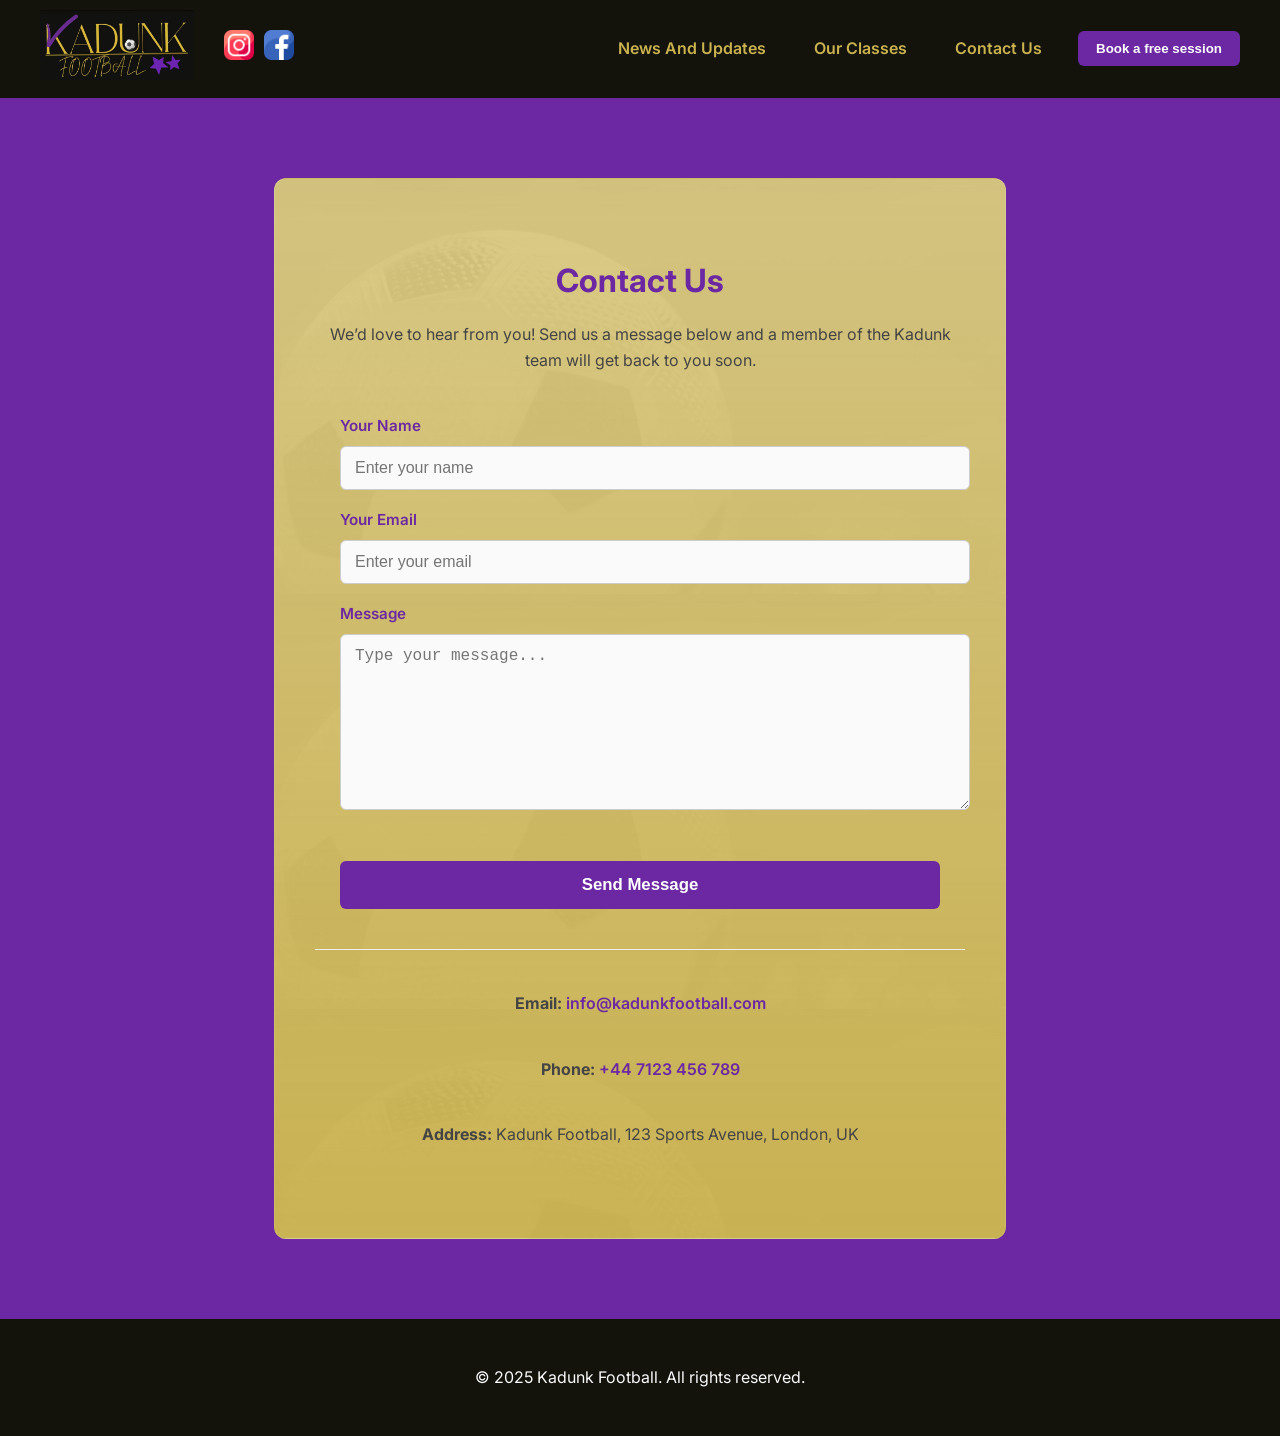
==== docs/contact-us.html @ 5d15d86a "inital commit" ====
<!DOCTYPE html>
<html lang="en">
<head>
  <meta charset="UTF-8" />
  <meta name="viewport" content="width=device-width, initial-scale=1.0"/>
  <title>Contact Us | Kadunk Football</title>
  <link rel="stylesheet" href="styles.css" />
  <style>
    /* --- SIMPLE, MODERN CONTACT PAGE --- */
    body {
      background-color: #6b28a2;
      color: white;
    }

    .contact {
      padding: 80px 20px;
      display: flex;
      justify-content: center;
      align-items: center;
      min-height: 80vh;
	        background-color: #6b28a2;
    }

.contact-card {
background: linear-gradient(rgba(194, 167, 55, 0.6), rgba(194, 167, 55, 0.85)),url(images/bg-ready-to-get-started.png); ;



  border-radius: 12px;
  max-width: 650px;
  width: 100%;
  padding: 50px 40px;
  text-align: center;
  color: white;
  border: 1px solid rgba(255, 255, 255, 0.1);
}


    .contact-card h2 {
      font-size: 2rem;
      margin-bottom: 15px;
      color: #6b28a2;
      font-weight: 700;
    }

    .contact-card p {
      font-size: 1rem;
      color: #444;
      margin-bottom: 40px;
      line-height: 1.6;
    }

    /* --- Form --- */
    .contact-form {
      display: flex;
      flex-direction: column;
      gap: 18px;
      text-align: left;
    }

    .contact-form label {
      font-weight: 600;
      font-size: 0.95rem;
      color: #6b28a2;
    }

    .contact-form input,
    .contact-form textarea {
      width: 100%;
      padding: 12px 14px;
      border: 1px solid #ccc;
      border-radius: 6px;
      background-color: #fafafa;
      color: #333;
      font-size: 1rem;
      transition: border-color 0.3s ease, background-color 0.3s ease;
    }

    .contact-form input:focus,
    .contact-form textarea:focus {
      border-color: #cab24f;
      background-color: #fff;
      outline: none;
    }

    .contact-form textarea {
      resize: vertical;
      min-height: 120px;
    }

    .contact-form button {
      margin-top: 25px;
      background-color: #6b28a2;
      color: #fff;
      font-weight: 600;
      border: none;
      border-radius: 6px;
      padding: 14px 0;
      font-size: 1.05rem;
      cursor: pointer;
      transition: background-color 0.3s ease, transform 0.2s ease;
    }

    .contact-form button:hover {
      background-color: #cab24f;
      color: #13130c;
      transform: translateY(-1px);
    }

    .contact-info {
      margin-top: 40px;
      border-top: 1px solid #eee;
      padding-top: 25px;
      font-size: 0.95rem;
      color: #555;
      line-height: 1.8;
    }

    .contact-info a {
      color: #6b28a2;
      text-decoration: none;
      font-weight: 600;
      transition: color 0.3s ease;
    }

    .contact-info a:hover {
      color: #cab24f;
    }

    @media (max-width: 768px) {
      .contact-card {
        padding: 40px 25px;
      }
    }
  </style>
</head>

<body>
  <!-- HEADER (same as before) -->
  <header class="header">
    <nav class="navi">
      <div class="menu-top">
		<div class="menu-left">
		  <a href="./index.html">
			<img src="images/logo.jpg" loading="lazy" class="logo" alt="Kadunk Football Logo">
		  </a>
		</div>
        <div class="menu-center">
          <img src="images/instagram.png" width="30" height="30" loading="lazy" class="logo" alt="Instagram">
			<a href="https://www.facebook.com/groups/14686525466/posts/10170790569075467/" target="_blank" rel="noopener noreferrer">
			  <img src="images/facebook.png" width="30" height="30" loading="lazy" class="logo" alt="Facebook - We Make Footballers">
			</a>

        </div>
        <ul class="menu">
		  <li class="menu-link"><a href="./news.html">News And Updates</a></li>
          <li class="menu-link"><a href="./our-classes.html">Our Classes</a></li>
          <li class="menu-link"><a href="./contact-us.html" class="active">Contact Us</a></li>
          <li><button class="btn-book-free-session">Book a free session</button></li>
        </ul>
      </div>
    </nav>
  </header>

  <!-- CONTACT SECTION -->
  <section class="contact">
    <div class="contact-card">
      <h2>Contact Us</h2>
      <p>We’d love to hear from you! Send us a message below and a member of the Kadunk team will get back to you soon.</p>

      <form class="contact-form" action="mailto:info@kadunkfootball.com" method="post" enctype="text/plain">
        <div>
          <label for="name">Your Name</label>
          <input type="text" id="name" name="name" placeholder="Enter your name" required>
        </div>

        <div>
          <label for="email">Your Email</label>
          <input type="email" id="email" name="email" placeholder="Enter your email" required>
        </div>

        <div>
          <label for="message">Message</label>
          <textarea id="message" name="message" placeholder="Type your message..." required></textarea>
        </div>

        <button type="submit">Send Message</button>
      </form>

      <div class="contact-info">
        <p><strong>Email:</strong> <a href="mailto:info@kadunkfootball.com">info@kadunkfootball.com</a></p>
        <p><strong>Phone:</strong> <a href="tel:+447123456789">+44 7123 456 789</a></p>
        <p><strong>Address:</strong> Kadunk Football, 123 Sports Avenue, London, UK</p>
      </div>
    </div>
  </section>

  <!-- FOOTER -->
  <footer class="footer">
    <div class="container">
      <p>&copy; 2025 Kadunk Football. All rights reserved.</p>
    </div>
  </footer>
</body>
</html>
---- docs/styles.css ----
/* Import a clean Google Font */
@import url('https://fonts.googleapis.com/css2?family=Inter:wght@400;600&display=swap');

body {
  margin: 0;
  font-family: 'Inter', sans-serif;
background-color: #13130c;
  color: #1f2937;
  line-height: 1.6;
}

/* Container for sections */
.container {
  max-width: 1200px;
  margin: 0 auto;
  padding: 0 20px;
}

/* Header Styling */
.header {
  background-color: #13130c;
  box-shadow: 0 2px 4px rgba(0, 0, 0, 0.05);
  padding: 10px 40px;
}

.menu-top {
  display: flex;
  justify-content: space-between;
  align-items: center;
}

.menu-left img.logo {
  height: 70px;
}

.menu {
  list-style: none;
  display: flex;
  gap: 24px;
  margin: 0;
  padding: 0;
  margin-left: auto;
  align-items: center;
}

.menu-center{
    display: grid;
    grid-template-columns: 1fr 1fr 1fr;
    text-align: center;
    gap: 10px;
    margin-left: 30px;
}

.menu-link a {
  text-decoration: none;
  color: #cab24f;
  font-weight: 600;
  padding: 8px 12px;
  transition: color 0.3s;
}

.menu-link a:hover {
  color: #6b28a2;
}






.btn-book-free-session {
  padding: 10px 18px;
  background-color: #6b28a2;
  color: white;
  font-weight: 600;
  border: none;
  border-radius: 6px;
  cursor: pointer;
  transition: background-color 0.3s;
}

.btn-book-free-session:hover {
  background-color: #cab24f;
}
.btn-book-free-session2 {
    background-color: #13130c;
    color: white;
    font-weight: 600;
    font-size: large;
    border: none;
    border-radius: 6px;
    padding: 20px 40px;
    cursor: pointer;
    transition: background-color 0.3s;
}

.btn-book-free-session2:hover {
  background-color: #cab24f;
}




/* Glide Slideshow */
.glide {
  margin: 0;
  
}

.glide__slide img {
  width: 100%;
  display: flex;
  border-radius: 8px;
    background-color: #ddb81c70;

}

/* Intro Section */
.intro {
  padding: 60px 40px;
  text-align: center;
  background-color: #ddb81c70;
}

.intro h1 {
  font-size: 2.5rem;
  margin-bottom: 20px;
  color: #1f2937;
}

.intro p {
  font-size: 1.125rem;
}

/* Programs Section */
.programs {
  padding: 60px 40px;
background: linear-gradient(rgba(194, 167, 55, 0.6), rgba(194, 167, 55, 0.85)),url(images/bg-ready-to-get-started.png);  background-repeat: no-repeat;
  background-size: cover;
  text-align: center;
}

.programs h2 {
  font-size: 2rem;
  margin-bottom: 40px;
  color: #1f2937;
}

.program-list {
  display: flex;
  flex-wrap: wrap;
  gap: 20px;
  justify-content: center;
}

.program {
  flex: 1 1 300px;
  padding: 20px;
  background-color: transparent;
  transition: transform 0.3s;
}

.program:hover {
  transform: translateY(-5px);
}

.program h3 {
  font-size: 1.5rem;
  margin-bottom: 15px;
  color: #374151;
}

.program p {
  font-size: 1rem;
  color: #1f2937;
}

/* Testimonials Section */
.testimonials {
  padding: 60px 40px;
  background-color: #ffffff;
  text-align: center;
}

.testimonials h2 {
  font-size: 2rem;
  margin-bottom: 40px;
  color: #1f2937;
}

.testimonial-list {
  display: flex;
  flex-direction: column;
  gap: 20px;
  align-items: center;
}

.testimonial {
  max-width: 800px;
  background-color: #ffffff;
  padding: 20px;
  border-radius: 8px;
  box-shadow: 0 2px 4px rgba(0,0,0,0.05);
}

/* Call to Action Section */
.cta {
  padding: 60px 40px;
  background-color: #6b28a2;
  text-align: center;
  color: #ffffff;
}

.cta h2 {
  font-size: 2.5rem;
  margin-bottom: 20px;
}

.cta p {
  font-size: 1.125rem;
  margin-bottom: 30px;
}

/* FAQ Section */
.faq {
  padding: 60px 40px;
  background-color: #6b28a2;
  text-align: center;
  color:white;
}

.faq h2 {
  font-size: 2rem;
  margin-bottom: 40px;
}

.faq-list {
  display: flex;
  flex-direction: column;
  gap: 20px;
  max-width: 800px;
  margin: 0 auto;
  text-align: left;
}

.faq-item h4 {
  font-size: 1.25rem;
  margin-bottom: 10px;
}

.faq-item p {
  font-size: 1rem;
}

/* Contact Section */
.contact {
  padding: 60px 40px;
  background-color: #f9fafb;
  text-align: center;
}

.contact h2 {
  font-size: 2rem;
  margin-bottom: 20px;
  color: #1f2937;
}

.contact p {
  font-size: 1rem;
  margin-bottom: 30px;
}

.contact-form {
  max-width: 600px;
  margin: 0 auto;
  text-align: left;
}

.contact-form .form-group {
  margin-bottom: 20px;
}

.contact-form label {
  display: block;
  margin-bottom: 8px;
  font-weight: 600;
}

.contact-form input,
.contact-form textarea {
  width: 100%;
  padding: 10px;
  border: 1px solid #d1d5db;
  border-radius: 4px;
  font-size: 1rem;
}

.contact-form textarea {
  resize: vertical;
  height: 150px;
}

/* Footer Styling */
.footer {
  background-color: #13130c;
  color: #f9fafb;
  text-align: center;
  padding: 30px 40px;
}

/* Responsive Styles */
@media (max-width: 768px) {
  .menu-top {
    flex-direction: column;
    padding: 10px 20px;
  }
  
  .menu {
    flex-direction: column;
    gap: 10px;
    margin-top: 10px;
  }
  
  .intro, .programs, .testimonials, .cta, .faq, .contact {
    padding: 40px 20px;
  }
  
  .intro h1 {
    font-size: 2rem;
  }
  
  .cta h2 {
    font-size: 2rem;
  }
}
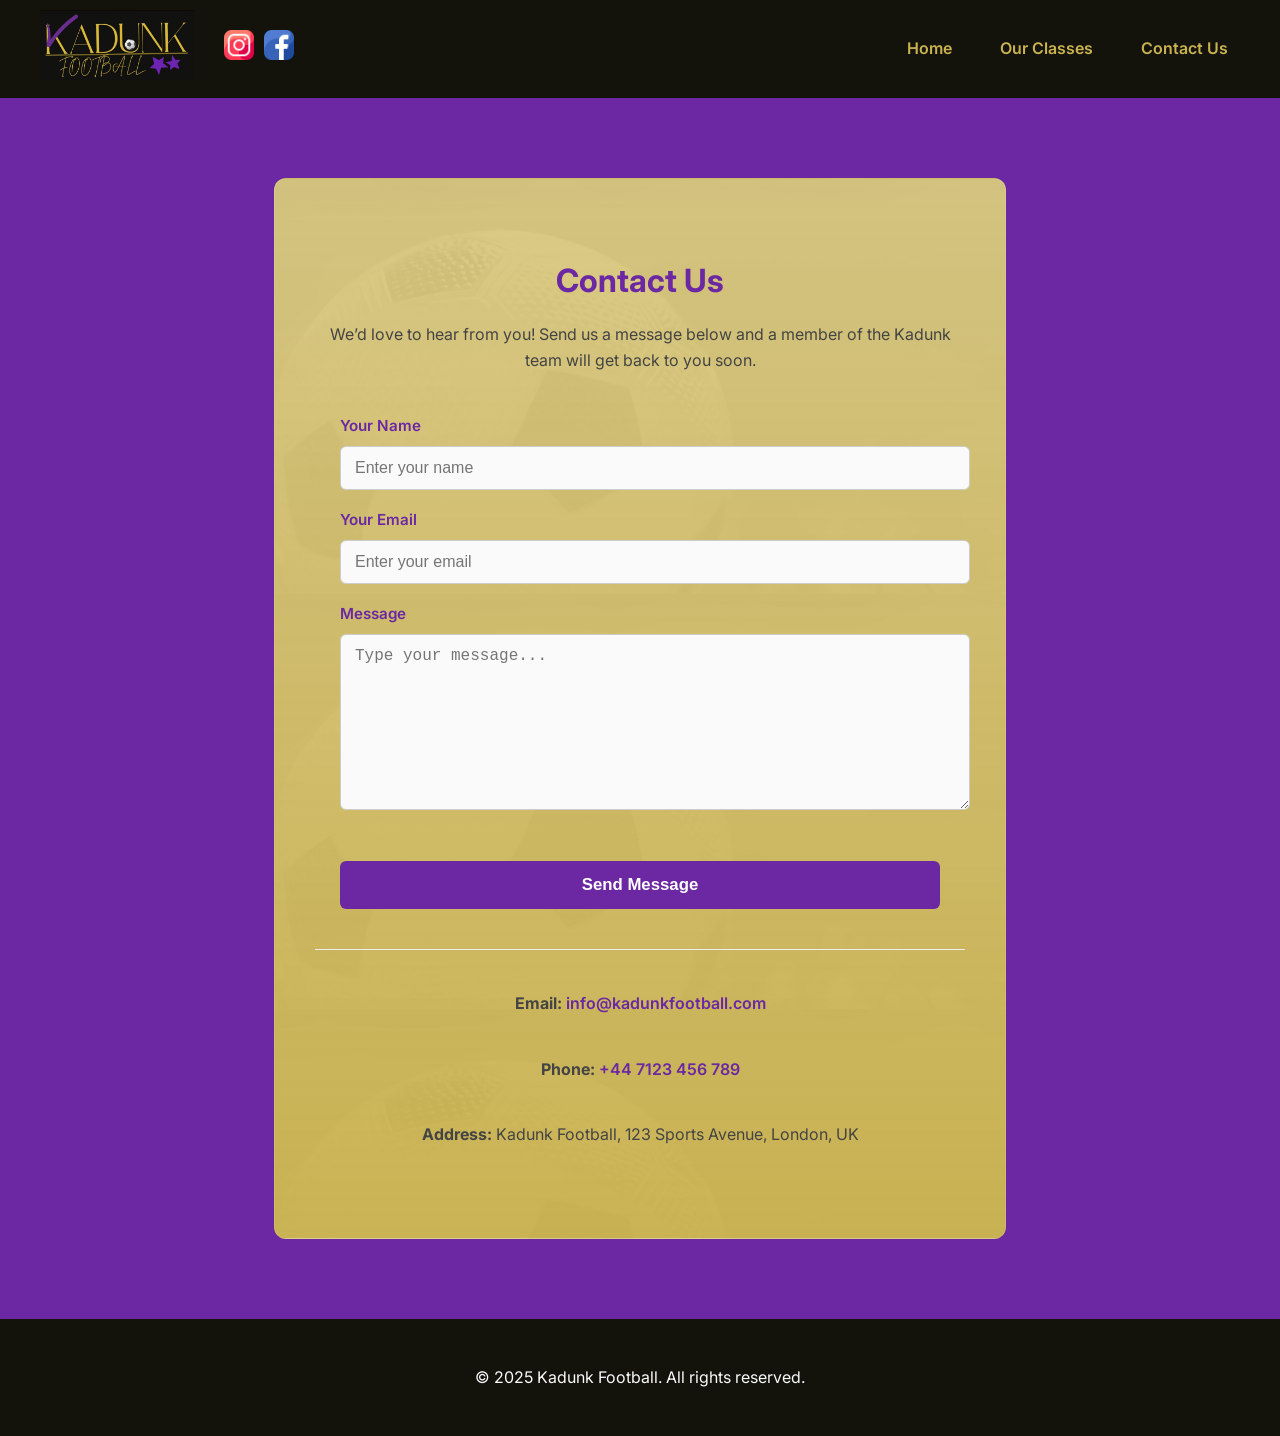
==== commit bb96bca5: "Updated all pages" ====
--- a/docs/contact-us.html
+++ b/docs/contact-us.html
@@ -5,6 +5,7 @@
   <meta name="viewport" content="width=device-width, initial-scale=1.0"/>
   <title>Contact Us | Kadunk Football</title>
   <link rel="stylesheet" href="styles.css" />
+
   <style>
     /* --- SIMPLE, MODERN CONTACT PAGE --- */
     body {
@@ -18,23 +19,21 @@
       justify-content: center;
       align-items: center;
       min-height: 80vh;
-	        background-color: #6b28a2;
-    }
-
-.contact-card {
-background: linear-gradient(rgba(194, 167, 55, 0.6), rgba(194, 167, 55, 0.85)),url(images/bg-ready-to-get-started.png); ;
-
-
-
-  border-radius: 12px;
-  max-width: 650px;
-  width: 100%;
-  padding: 50px 40px;
-  text-align: center;
-  color: white;
-  border: 1px solid rgba(255, 255, 255, 0.1);
-}
-
+      background-color: #6b28a2;
+    }
+
+    .contact-card {
+      background: linear-gradient(rgba(194, 167, 55, 0.6), rgba(194, 167, 55, 0.85)),
+      url(images/bg-ready-to-get-started.png);
+
+      border-radius: 12px;
+      max-width: 650px;
+      width: 100%;
+      padding: 50px 40px;
+      text-align: center;
+      color: white;
+      border: 1px solid rgba(255, 255, 255, 0.1);
+    }
 
     .contact-card h2 {
       font-size: 2rem;
@@ -50,7 +49,6 @@
       line-height: 1.6;
     }
 
-    /* --- Form --- */
     .contact-form {
       display: flex;
       flex-direction: column;
@@ -136,7 +134,8 @@
 </head>
 
 <body>
-  <!-- HEADER (same as before) -->
+
+  <!-- HEADER -->
   <header class="header">
     <nav class="navi">
       <div class="menu-top">
@@ -145,18 +144,21 @@
 			<img src="images/logo.jpg" loading="lazy" class="logo" alt="Kadunk Football Logo">
 		  </a>
 		</div>
+
         <div class="menu-center">
-          <img src="images/instagram.png" width="30" height="30" loading="lazy" class="logo" alt="Instagram">
-			<a href="https://www.facebook.com/groups/14686525466/posts/10170790569075467/" target="_blank" rel="noopener noreferrer">
-			  <img src="images/facebook.png" width="30" height="30" loading="lazy" class="logo" alt="Facebook - We Make Footballers">
-			</a>
-
-        </div>
+          <a href="https://www.instagram.com/kadunk_football" target="_blank">
+		          <img src="images/instagram.png" width="30" height="30" loading="lazy" class="logo"  alt="Instagram Link Image">
+          </a>
+				<a href="https://www.facebook.com/groups/973974474713424/" target="_blank">
+				  <img src="images/facebook.png" width="30" height="30" loading="lazy" class="logo" alt="Facebook Link Image">
+				</a>
+
+
+		</div>
         <ul class="menu">
-		  <li class="menu-link"><a href="./news.html">News And Updates</a></li>
+          <li class="menu-link"><a href="./index.html">Home</a></li>
           <li class="menu-link"><a href="./our-classes.html">Our Classes</a></li>
-          <li class="menu-link"><a href="./contact-us.html" class="active">Contact Us</a></li>
-          <li><button class="btn-book-free-session">Book a free session</button></li>
+          <li class="menu-link"><a href="./contact-us.html">Contact Us</a></li>
         </ul>
       </div>
     </nav>
@@ -168,20 +170,22 @@
       <h2>Contact Us</h2>
       <p>We’d love to hear from you! Send us a message below and a member of the Kadunk team will get back to you soon.</p>
 
-      <form class="contact-form" action="mailto:info@kadunkfootball.com" method="post" enctype="text/plain">
+      <!-- FIXED FORM -->
+      <form class="contact-form" onsubmit="sendEmail(event)">
+
         <div>
           <label for="name">Your Name</label>
-          <input type="text" id="name" name="name" placeholder="Enter your name" required>
+          <input type="text" id="name" placeholder="Enter your name" required>
         </div>
 
         <div>
           <label for="email">Your Email</label>
-          <input type="email" id="email" name="email" placeholder="Enter your email" required>
+          <input type="email" id="email" placeholder="Enter your email" required>
         </div>
 
         <div>
           <label for="message">Message</label>
-          <textarea id="message" name="message" placeholder="Type your message..." required></textarea>
+          <textarea id="message" placeholder="Type your message..." required></textarea>
         </div>
 
         <button type="submit">Send Message</button>
@@ -195,11 +199,36 @@
     </div>
   </section>
 
+  <!-- EMAIL SCRIPT -->
+  <script>
+    function sendEmail(e) {
+      e.preventDefault();
+
+      const name = document.getElementById("name").value;
+      const email = document.getElementById("email").value;
+      const message = document.getElementById("message").value;
+
+      const subject = `Kadunk Football Enquiry from ${name}`;
+
+      const body =
+`Name: ${name}
+Email: ${email}
+
+Message:
+${message}`;
+
+      const mailtoLink = `mailto:info@kadunkfootball.com?subject=${encodeURIComponent(subject)}&body=${encodeURIComponent(body)}`;
+
+      window.location.href = mailtoLink;
+    }
+  </script>
+
   <!-- FOOTER -->
   <footer class="footer">
     <div class="container">
       <p>&copy; 2025 Kadunk Football. All rights reserved.</p>
     </div>
   </footer>
+
 </body>
-</html>
+</html>
--- a/docs/styles.css
+++ b/docs/styles.css
@@ -45,7 +45,7 @@
 
 .menu-center{
     display: grid;
-    grid-template-columns: 1fr 1fr 1fr;
+    grid-template-columns: 1fr 1fr 6fr;
     text-align: center;
     gap: 10px;
     margin-left: 30px;
@@ -134,8 +134,8 @@
 
 /* Programs Section */
 .programs {
-  padding: 60px 40px;
-background: linear-gradient(rgba(194, 167, 55, 0.6), rgba(194, 167, 55, 0.85)),url(images/bg-ready-to-get-started.png);  background-repeat: no-repeat;
+  padding: 40px 40px;
+  background: linear-gradient(rgba(194, 167, 55, 0.6), rgba(194, 167, 55, 0.85)),url(images/bg-ready-to-get-started.png);  background-repeat: no-repeat;
   background-size: cover;
   text-align: center;
 }
@@ -158,10 +158,6 @@
   padding: 20px;
   background-color: transparent;
   transition: transform 0.3s;
-}
-
-.program:hover {
-  transform: translateY(-5px);
 }
 
 .program h3 {
@@ -205,20 +201,22 @@
 
 /* Call to Action Section */
 .cta {
-  padding: 60px 40px;
+  padding: 25px 40px 60px 40px;
   background-color: #6b28a2;
   text-align: center;
   color: #ffffff;
 }
 
 .cta h2 {
-  font-size: 2.5rem;
+  font-size: 2rem;
   margin-bottom: 20px;
+    color: #cab24f;
+
 }
 
 .cta p {
   font-size: 1.125rem;
-  margin-bottom: 30px;
+  margin-bottom: 50px;
 }
 
 /* FAQ Section */
@@ -322,7 +320,7 @@
   }
   
   .intro, .programs, .testimonials, .cta, .faq, .contact {
-    padding: 40px 20px;
+    padding: 10px 20px;
   }
   
   .intro h1 {
@@ -333,3 +331,198 @@
     font-size: 2rem;
   }
 }
+
+
+
+
+
+
+
+/* =========================
+   ABOUT / MISSION SECTION (KADUNK THEME)
+========================= */
+
+.about-kadunk {
+    padding: 40px 40px;
+  background: linear-gradient(180deg, #6b28a2 0%, #5a2190 100%);
+  color: #f9fafb;
+}
+
+.about-kadunk .container {
+  max-width: 1100px;
+  margin: 0 auto;
+  padding: 0 20px;
+}
+
+/* Header */
+.about-kadunk .section-header {
+  text-align: center;
+  margin-bottom: 60px;
+}
+
+.about-kadunk .section-header h2 {
+  font-size: 2rem;
+  margin-bottom: 20px;
+  color: #cab24f;
+}
+
+.about-kadunk .section-intro {
+  font-size: 1.15rem;
+  line-height: 1.7;
+  max-width: 850px;
+  margin: 0 auto;
+}
+
+/* =========================
+   SHARED CARD STYLE (IMPORTANT)
+========================= */
+
+.about-item,
+.faq-item {
+  background: #1b1b12;
+  border-radius: 12px;
+  padding: 26px;
+  border: 1px solid rgba(202, 178, 79, 0.15);
+  transition: all 0.25s ease;
+}
+
+/* Hover shared behaviour */
+.about-item:hover,
+.faq-item:hover {
+  transform: translateY(-6px);
+  border-color: #6b28a2;
+  box-shadow: 0 10px 25px rgba(0, 0, 0, 0.25);
+}
+
+/* =========================
+   ABOUT GRID
+========================= */
+
+.about-grid {
+  display: grid;
+  grid-template-columns: repeat(auto-fit, minmax(240px, 1fr));
+  gap: 25px;
+  margin-bottom: 70px;
+}
+
+.about-item h4 {
+  font-size: 1.2rem;
+  margin-bottom: 12px;
+  color: #cab24f;
+}
+
+.about-item p {
+  font-size: 0.95rem;
+  line-height: 1.6;
+}
+
+.icon-wrap {
+  font-size: 1.5rem;
+  margin-bottom: 10px;
+}
+
+/* =========================
+   FAQ SECTION (SEPARATE BUT MATCHED STYLE
+========================= */
+
+.kadunk-faq {
+    padding: 40px 40px;
+background: linear-gradient(rgba(194, 167, 55, 0.6), rgba(194, 167, 55, 0.85)),url(images/bg-ready-to-get-started.png);  background-repeat: no-repeat;
+  background-size: cover;
+  text-align: center;  
+  color: black;
+}
+
+.kadunk-faq .container {
+  max-width: 1100px;
+  margin: 0 auto;
+  padding: 0 20px;
+}
+
+/* Header */
+.kadunk-faq .section-header {
+  text-align: center;
+  margin-bottom: 40px;
+}
+
+.kadunk-faq .section-header h2 {
+  font-size: 2rem;
+}
+
+/* FAQ GRID */
+.kadunk-faq .faq-list {
+  display: grid;
+  grid-template-columns: repeat(auto-fit, minmax(280px, 1fr));
+  gap: 25px;
+}
+
+/* FAQ CARDS (CTA STYLE) */
+.kadunk-faq .faq-item {
+  background: rgba(19, 19, 12); /* soft dark overlay */
+  backdrop-filter: blur(6px);
+  border-radius: 12px;
+  padding: 26px;
+  border: 1px solid rgba(202, 178, 79, 0.25);
+  transition: all 0.25s ease;
+}
+
+/* Hover */
+.kadunk-faq .faq-item:hover {
+  transform: translateY(-6px);
+  border-color: #cab24f;
+  box-shadow: 0 12px 30px rgba(0, 0, 0, 0.25);
+}
+
+/* Text */
+.kadunk-faq .faq-item h4 {
+  color: #cab24f;
+  margin-bottom: 10px;
+  font-size: 1.1rem;
+}
+
+.kadunk-faq .faq-item p {
+  color: rgba(255, 255, 255, 0.9);
+  font-size: 0.95rem;
+  line-height: 1.5;
+}
+
+/* =========================
+   MOBILE
+========================= */
+
+@media (max-width: 768px) {
+  .about-kadunk {
+    padding: 50px 0;
+  }
+
+  .about-kadunk .section-header h2 {
+    font-size: 2rem;
+  }
+
+  .kadunk-faq {
+    padding: 60px 0;
+  }
+}
+
+
+
+
+
+
+
+
+
+/* =========================
+   SIMPLE FACEBOOK LINK
+========================= */
+
+.facebook-link {
+  display: inline-block;
+  margin-top: 10px;
+
+  color: #6b28a2;
+  font-weight: 600;
+  text-decoration: none;
+
+  transition: color 0.2s ease, transform 0.2s ease;
+}
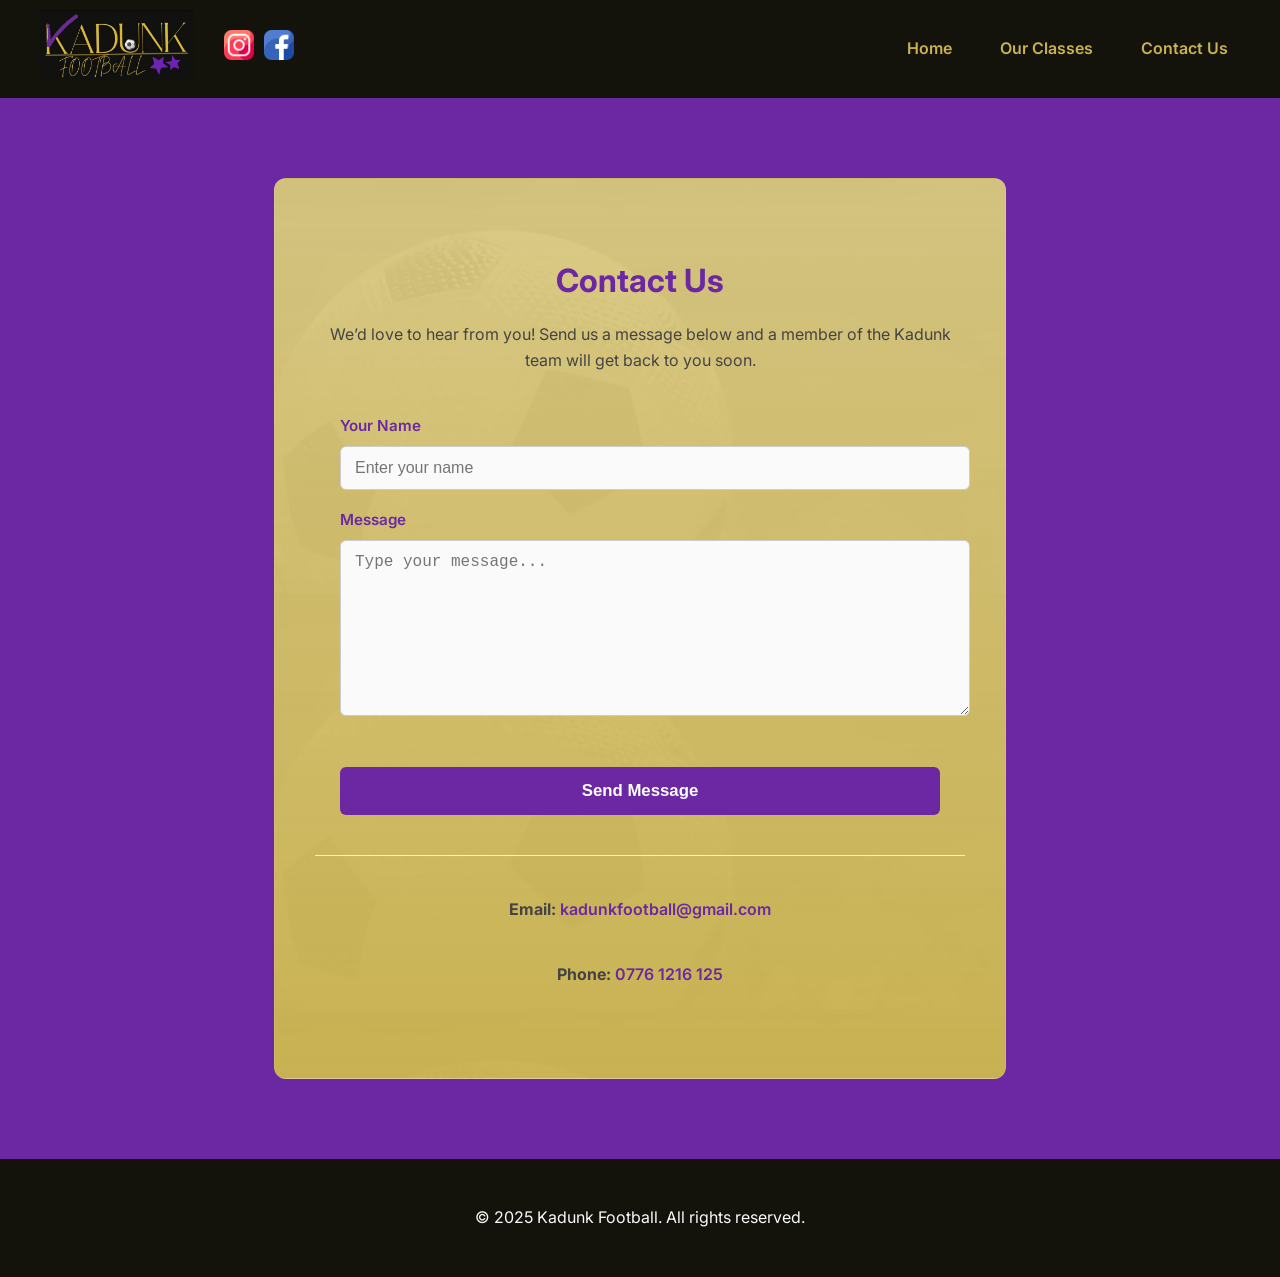
==== commit e913a33a: "update pages" ====
--- a/docs/contact-us.html
+++ b/docs/contact-us.html
@@ -179,11 +179,6 @@
         </div>
 
         <div>
-          <label for="email">Your Email</label>
-          <input type="email" id="email" placeholder="Enter your email" required>
-        </div>
-
-        <div>
           <label for="message">Message</label>
           <textarea id="message" placeholder="Type your message..." required></textarea>
         </div>
@@ -192,36 +187,38 @@
       </form>
 
       <div class="contact-info">
-        <p><strong>Email:</strong> <a href="mailto:info@kadunkfootball.com">info@kadunkfootball.com</a></p>
-        <p><strong>Phone:</strong> <a href="tel:+447123456789">+44 7123 456 789</a></p>
-        <p><strong>Address:</strong> Kadunk Football, 123 Sports Avenue, London, UK</p>
+        <p><strong>Email:</strong> <a href="mailto:kadunkfootbal@gmail.com<">kadunkfootball@gmail.com</a></p>
+        <p><strong>Phone:</strong> <a href="tel:+07761216125">0776 1216 125</a></p>
       </div>
     </div>
   </section>
 
-  <!-- EMAIL SCRIPT -->
-  <script>
-    function sendEmail(e) {
-      e.preventDefault();
-
-      const name = document.getElementById("name").value;
-      const email = document.getElementById("email").value;
-      const message = document.getElementById("message").value;
-
-      const subject = `Kadunk Football Enquiry from ${name}`;
-
-      const body =
-`Name: ${name}
-Email: ${email}
+<!-- EMAIL SCRIPT -->
+<script>
+  function sendEmail(e) {
+    e.preventDefault();
+
+    const name = document.getElementById("name").value;
+    const message = document.getElementById("message").value;
+
+    const subject = `Kadunk Football Enquiry - ${name}`;
+
+    const body =
+`👋 Kadunk Football Enquiry
+
+Name: ${name}
 
 Message:
-${message}`;
-
-      const mailtoLink = `mailto:info@kadunkfootball.com?subject=${encodeURIComponent(subject)}&body=${encodeURIComponent(body)}`;
-
-      window.location.href = mailtoLink;
-    }
-  </script>
+${message}
+
+---
+Sent from Kadunk Football website`;
+
+    const mailtoLink = `mailto:info@kadunkfootball.com?subject=${encodeURIComponent(subject)}&body=${encodeURIComponent(body)}`;
+
+    window.location.href = mailtoLink;
+  }
+</script>
 
   <!-- FOOTER -->
   <footer class="footer">
--- a/docs/styles.css
+++ b/docs/styles.css
@@ -383,13 +383,11 @@
   border-radius: 12px;
   padding: 26px;
   border: 1px solid rgba(202, 178, 79, 0.15);
-  transition: all 0.25s ease;
 }
 
 /* Hover shared behaviour */
 .about-item:hover,
 .faq-item:hover {
-  transform: translateY(-6px);
   border-color: #6b28a2;
   box-shadow: 0 10px 25px rgba(0, 0, 0, 0.25);
 }
@@ -463,12 +461,10 @@
   border-radius: 12px;
   padding: 26px;
   border: 1px solid rgba(202, 178, 79, 0.25);
-  transition: all 0.25s ease;
 }
 
 /* Hover */
 .kadunk-faq .faq-item:hover {
-  transform: translateY(-6px);
   border-color: #cab24f;
   box-shadow: 0 12px 30px rgba(0, 0, 0, 0.25);
 }
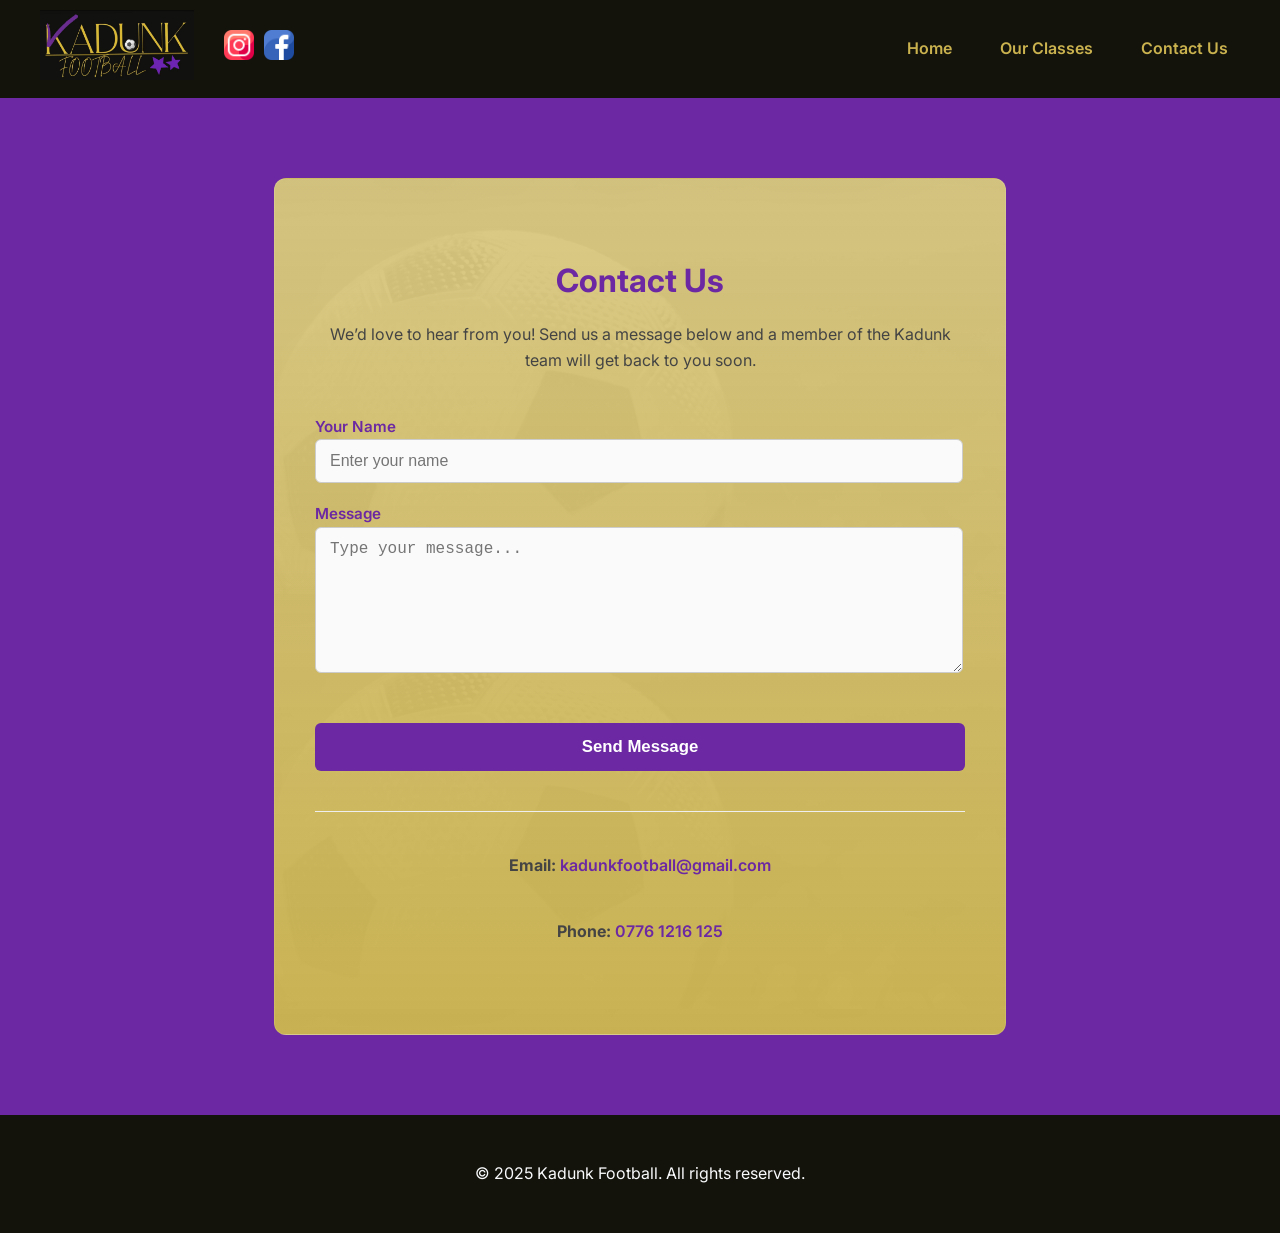
==== commit b06ab9cc: "33" ====
--- a/docs/contact-us.html
+++ b/docs/contact-us.html
@@ -28,7 +28,7 @@
 
       border-radius: 12px;
       max-width: 650px;
-      width: 100%;
+      width: 95%;
       padding: 50px 40px;
       text-align: center;
       color: white;
@@ -64,7 +64,7 @@
 
     .contact-form input,
     .contact-form textarea {
-      width: 100%;
+      width: 95%;
       padding: 12px 14px;
       border: 1px solid #ccc;
       border-radius: 6px;
--- a/docs/styles.css
+++ b/docs/styles.css
@@ -250,54 +250,6 @@
   font-size: 1rem;
 }
 
-/* Contact Section */
-.contact {
-  padding: 60px 40px;
-  background-color: #f9fafb;
-  text-align: center;
-}
-
-.contact h2 {
-  font-size: 2rem;
-  margin-bottom: 20px;
-  color: #1f2937;
-}
-
-.contact p {
-  font-size: 1rem;
-  margin-bottom: 30px;
-}
-
-.contact-form {
-  max-width: 600px;
-  margin: 0 auto;
-  text-align: left;
-}
-
-.contact-form .form-group {
-  margin-bottom: 20px;
-}
-
-.contact-form label {
-  display: block;
-  margin-bottom: 8px;
-  font-weight: 600;
-}
-
-.contact-form input,
-.contact-form textarea {
-  width: 100%;
-  padding: 10px;
-  border: 1px solid #d1d5db;
-  border-radius: 4px;
-  font-size: 1rem;
-}
-
-.contact-form textarea {
-  resize: vertical;
-  height: 150px;
-}
-
 /* Footer Styling */
 .footer {
   background-color: #13130c;
@@ -498,6 +450,20 @@
   .kadunk-faq {
     padding: 60px 0;
   }
+
+  .menu {
+     margin-left: 0px !important;  
+     align-items: center !important;
+  }
+
+  .menu-center {
+      /* display: grid; */
+      display: flex;
+      text-align: center;
+      gap: 10px;
+      margin-left: 0px;
+  }
+
 }
 
 
